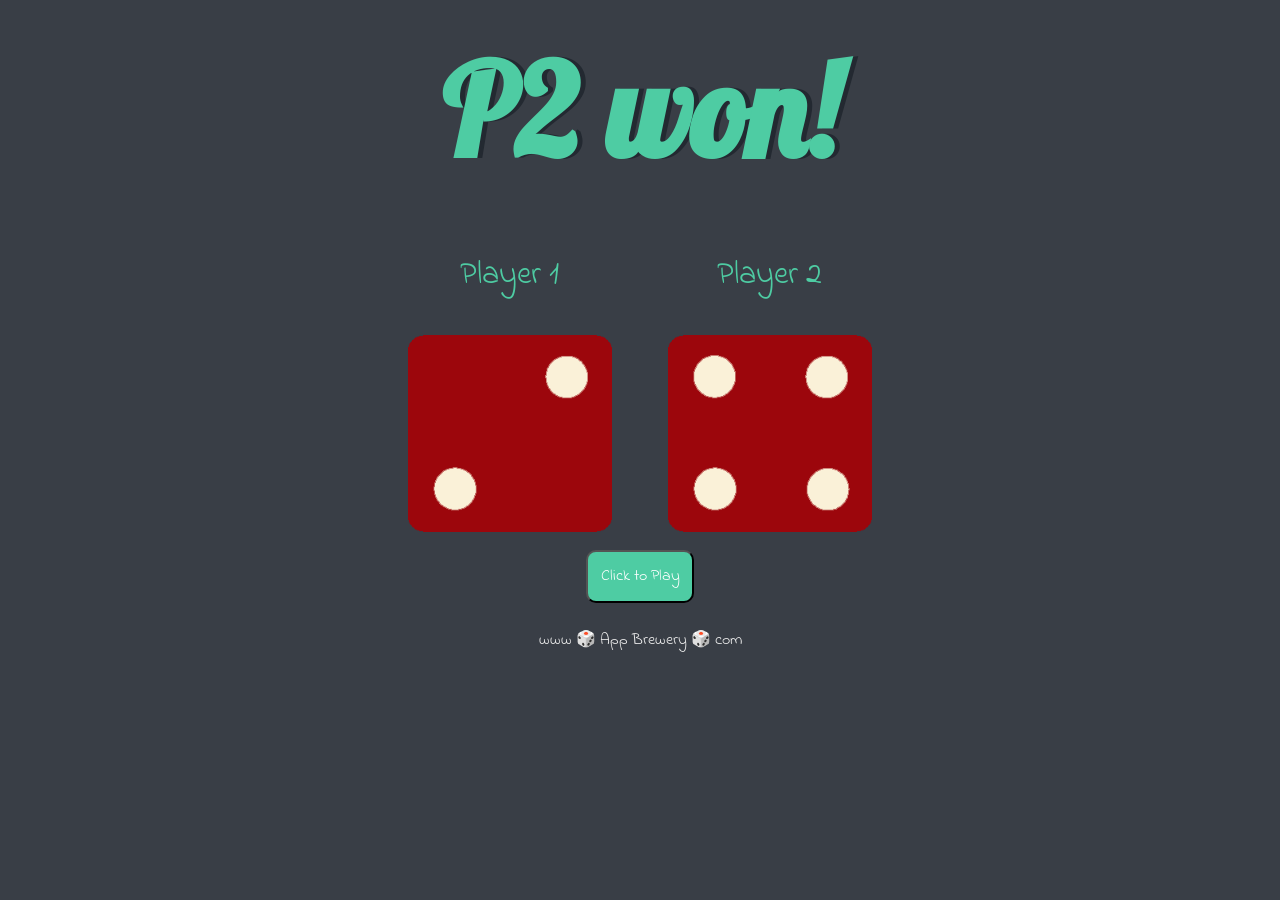
==== index.html @ 26323cab "Rename dicee.html to index.html" ====
<!DOCTYPE html>
<html lang="en" dir="ltr">
  <head>
    <meta charset="utf-8">
    <title>Dicee</title>
    <link rel="stylesheet" href="styles.css">
    <link href="https://fonts.googleapis.com/css?family=Indie+Flower|Lobster" rel="stylesheet">

  </head>
  <body>

    <div class="container">
      <h1>Refresh Me</h1>

      <div class="dice">
        <p>Player 1</p>
        <img class="img1" src="./images/dice1.png">
      </div>

      <div class="dice">
        <p>Player 2</p>
        <img class="img2" src="./images/dice2.png">
      </div>

    </div>
    <div class="btn" >
      <button onClick="window.location.reload();">Click to Play</button>
    </div>


  </body>

  <footer>
    www 🎲 App Brewery 🎲 com
    <script src="dicee.js" charset="utf-8"></script>
  </footer>
</html>
---- styles.css ----
.container {
  width: 70%;
  margin: auto;
  text-align: center;
}

.dice {
  text-align: center;
  display: inline-block;

}

.btn {
  text-align: center;
  margin-top: 10px;
}

body {
  background-color: #393E46;
}

h1 {
  margin: 30px;
  font-family: 'Lobster', cursive;
  text-shadow: 5px 0 #232931;
  font-size: 8rem;
  color: #4ECCA3;
}

button {
  color: #ffffff;
  background-color: #4ECCA3;
  font-family: 'Indie Flower', cursive;
  font-size: 16px;
  padding: 1%;
  border-radius: 10px;
}

p {
  font-size: 2rem;
  color: #4ECCA3;
  font-family: 'Indie Flower', cursive;
}

img {
  width: 80%;
}

footer {
  margin-top: 2%;
  color: #EEEEEE;
  text-align: center;
  font-family: 'Indie Flower', cursive;

}
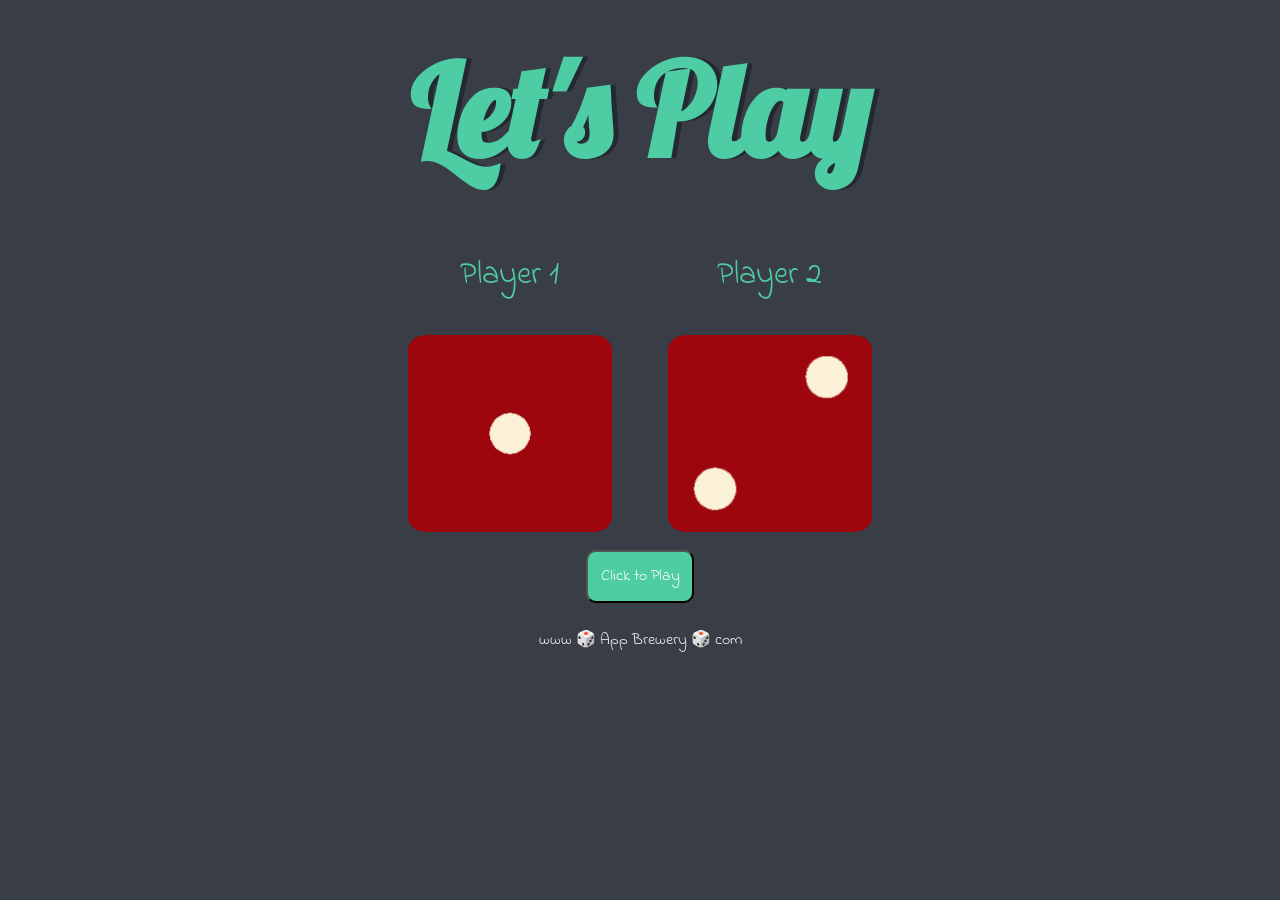
==== commit 8e01522f: "play button" ====
--- a/index.html
+++ b/index.html
@@ -10,7 +10,7 @@
   <body>
 
     <div class="container">
-      <h1>Refresh Me</h1>
+      <h1>Let's Play</h1>
 
       <div class="dice">
         <p>Player 1</p>
@@ -24,7 +24,7 @@
 
     </div>
     <div class="btn" >
-      <button onClick="window.location.reload();">Click to Play</button>
+      <button>Click to Play</button>
     </div>
 
 
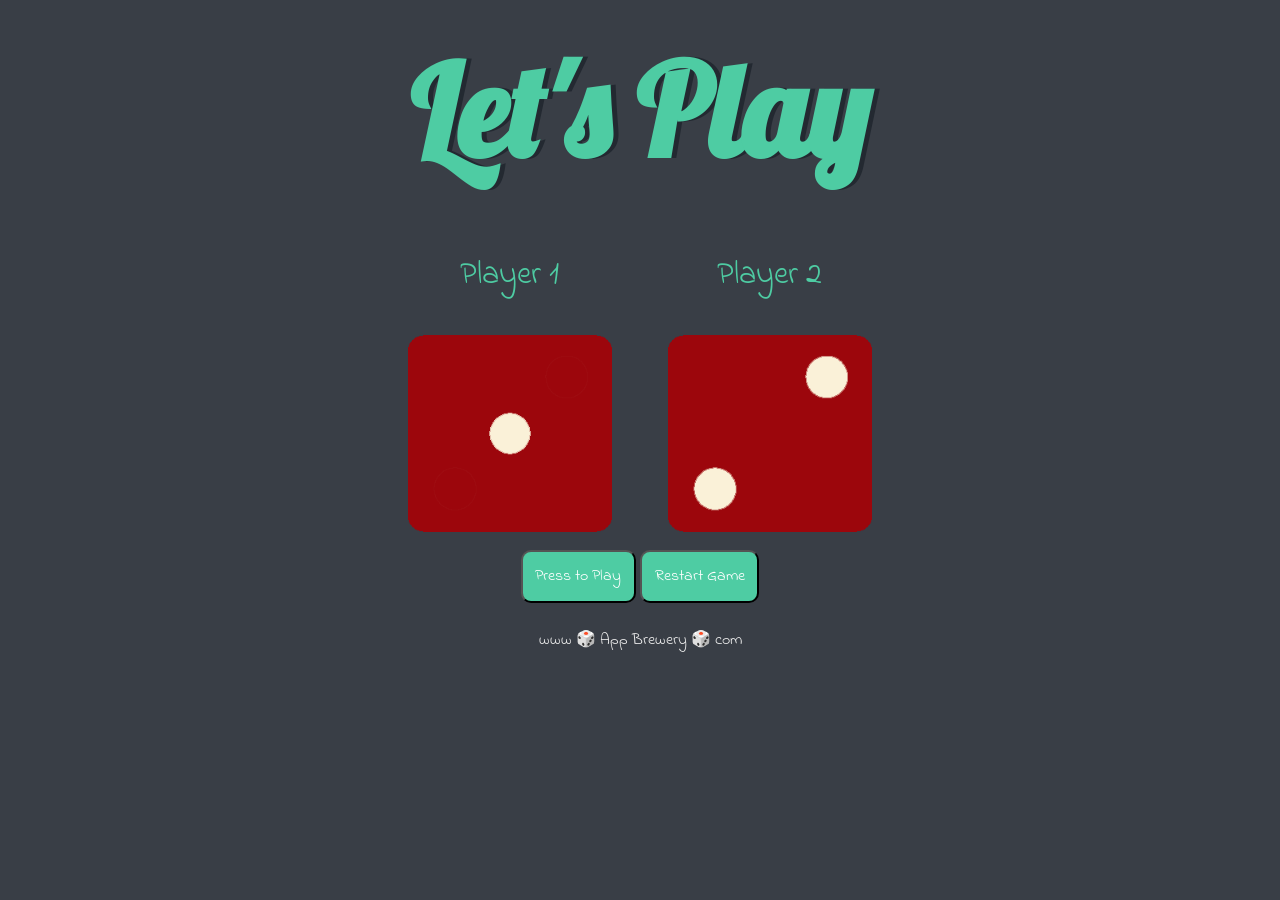
==== commit d5377005: "updateButtons" ====
--- a/index.html
+++ b/index.html
@@ -24,7 +24,8 @@
 
     </div>
     <div class="btn" >
-      <button>Click to Play</button>
+      <button>Press to Play</button>
+      <button>Restart Game</button>
     </div>
 
 
